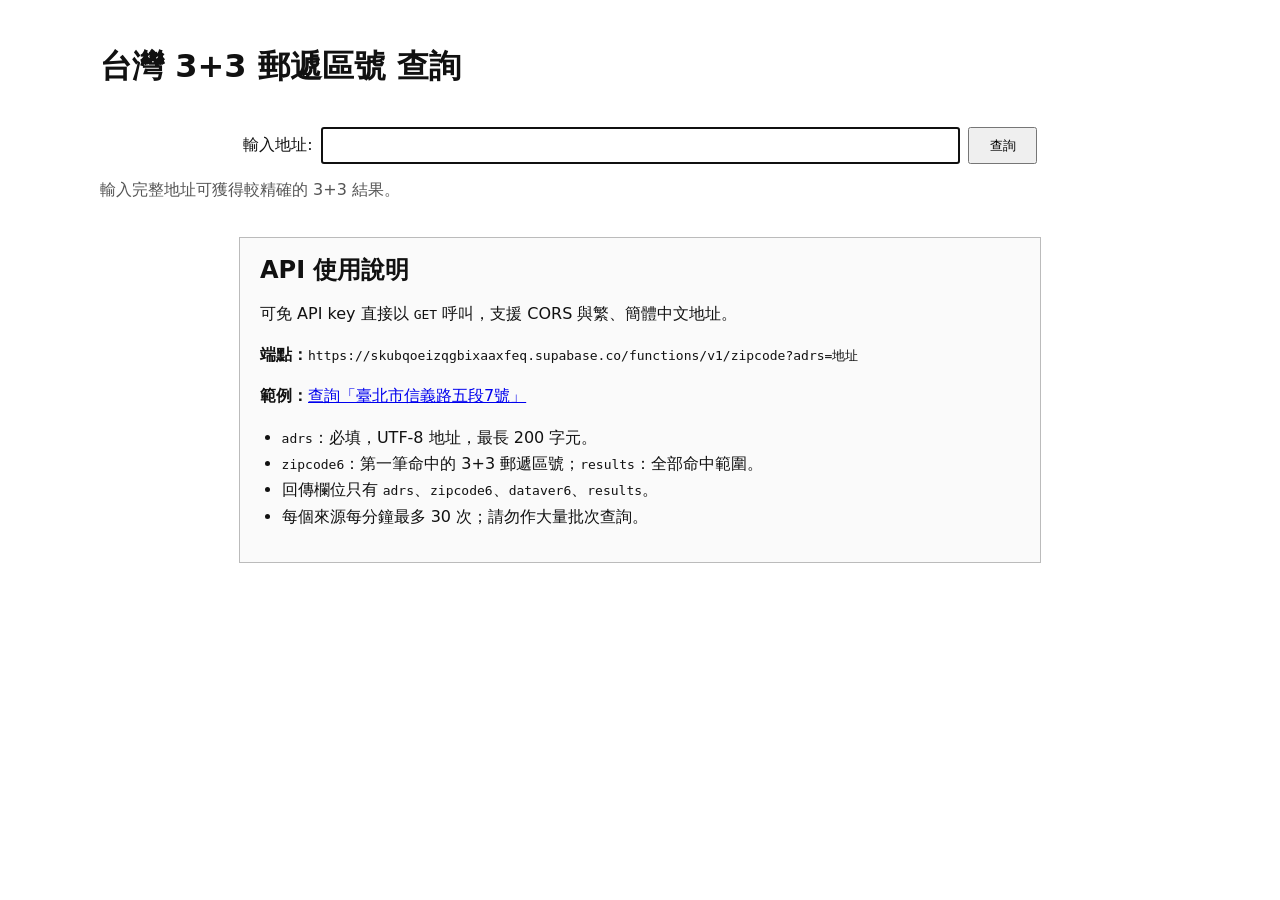
==== index.html @ 360d3550 "Simplify public API response" ====
<!doctype html>
<html lang="zh-Hant">
<head><meta charset="utf-8"><meta name="viewport" content="width=device-width,initial-scale=1"><title>台灣 3+3 郵遞區號查詢</title><link rel="stylesheet" href="assets/css/app.css"></head>
<body><main>
  <header><h1>台灣 3+3 郵遞區號 查詢</h1></header>
  <form id="address-form"><label for="qry_addr">輸入地址:</label><input id="qry_addr" autocomplete="street-address" autofocus><button>查詢</button></form>
  <p class="hint">輸入完整地址可獲得較精確的 3+3 結果。</p>
  <section class="api-guide" aria-labelledby="api-title">
    <h2 id="api-title">API 使用說明</h2>
    <p>可免 API key 直接以 <code>GET</code> 呼叫，支援 CORS 與繁、簡體中文地址。</p>
    <p><strong>端點：</strong><code>https://skubqoeizqgbixaaxfeq.supabase.co/functions/v1/zipcode?adrs=地址</code></p>
    <p><strong>範例：</strong><a href="https://skubqoeizqgbixaaxfeq.supabase.co/functions/v1/zipcode?adrs=%E8%87%BA%E5%8C%97%E5%B8%82%E4%BF%A1%E7%BE%A9%E8%B7%AF%E4%BA%94%E6%AE%B57%E8%99%9F" target="_blank" rel="noopener">查詢「臺北市信義路五段7號」</a></p>
    <ul><li><code>adrs</code>：必填，UTF-8 地址，最長 200 字元。</li><li><code>zipcode6</code>：第一筆命中的 3+3 郵遞區號；<code>results</code>：全部命中範圍。</li><li>回傳欄位只有 <code>adrs</code>、<code>zipcode6</code>、<code>dataver6</code>、<code>results</code>。</li><li>每個來源每分鐘最多 30 次；請勿作大量批次查詢。</li></ul>
  </section>
</main><script src="assets/vendor/opencc-full.js?v=1"></script><script src="assets/js/config.js"></script><script src="assets/js/address.js?v=3"></script><script src="assets/js/supabase-client.js"></script><script src="assets/js/app.js"></script></body></html>
---- assets/css/app.css ----
:root{font-family:system-ui,"Microsoft JhengHei",sans-serif;color:#111;background:#fff}body{margin:0}main{max-width:1080px;margin:1.5rem auto;padding:0 1.5rem}header{display:flex;align-items:center;gap:1rem;margin-bottom:1rem}h1{font-size:2rem}h2{margin:1.4rem 0 .45rem}form{display:flex;align-items:center;gap:.55rem;justify-content:center}input{flex:1;max-width:620px;padding:.45rem;font-size:1rem}button{padding:.48rem 1.2rem;cursor:pointer}.hint,#status{color:#555}.table-wrap{overflow-x:auto}table{width:100%;border-collapse:collapse}th,td{border:1px solid #aaa;padding:.55rem;text-align:left;vertical-align:top}th{background:#f5f5f5}.api-guide{max-width:760px;margin:2.25rem auto 0;padding:1rem 1.25rem;border:1px solid #bbb;background:#fafafa}.api-guide h2{margin-top:0}.api-guide p{line-height:1.55}.api-guide code{overflow-wrap:anywhere}.api-guide ul{padding-left:1.35rem;line-height:1.65}@media(max-width:640px){main{padding:0 1rem}header{gap:.6rem}h1{font-size:1.35rem}form{align-items:stretch;flex-wrap:wrap}form label{width:100%}input{min-width:0;width:100%}button{margin-left:auto}.api-guide{padding:1rem}}
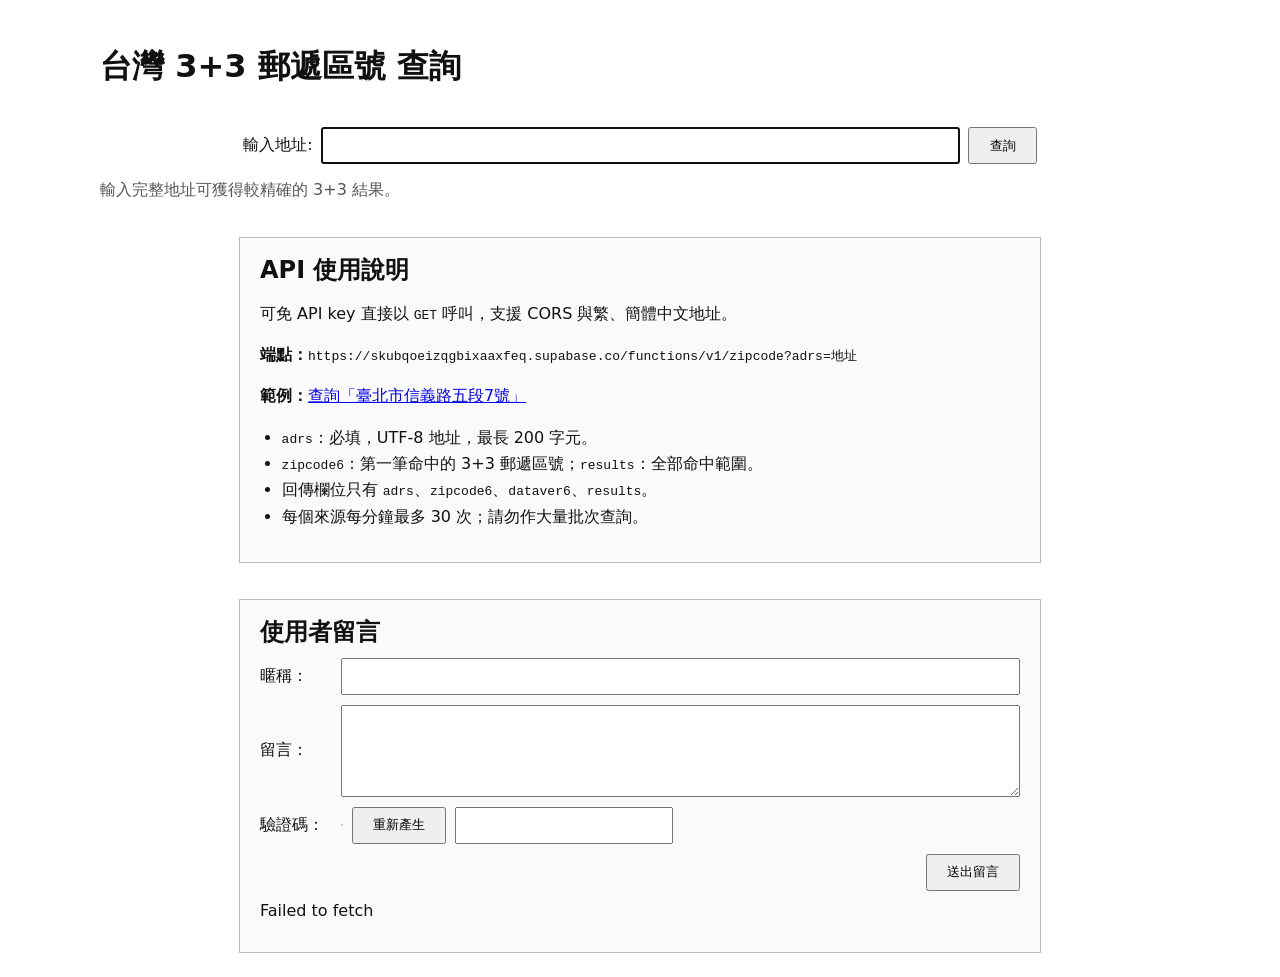
==== commit b9e4702e: "Add moderated guestbook with image CAPTCHA Comments live in a guestbook schema with RLS on and anon " ====
--- a/index.html
+++ b/index.html
@@ -12,4 +12,15 @@
     <p><strong>範例：</strong><a href="https://skubqoeizqgbixaaxfeq.supabase.co/functions/v1/zipcode?adrs=%E8%87%BA%E5%8C%97%E5%B8%82%E4%BF%A1%E7%BE%A9%E8%B7%AF%E4%BA%94%E6%AE%B57%E8%99%9F" target="_blank" rel="noopener">查詢「臺北市信義路五段7號」</a></p>
     <ul><li><code>adrs</code>：必填，UTF-8 地址，最長 200 字元。</li><li><code>zipcode6</code>：第一筆命中的 3+3 郵遞區號；<code>results</code>：全部命中範圍。</li><li>回傳欄位只有 <code>adrs</code>、<code>zipcode6</code>、<code>dataver6</code>、<code>results</code>。</li><li>每個來源每分鐘最多 30 次；請勿作大量批次查詢。</li></ul>
   </section>
-</main><script src="assets/vendor/opencc-full.js?v=1"></script><script src="assets/js/config.js"></script><script src="assets/js/address.js?v=3"></script><script src="assets/js/supabase-client.js"></script><script src="assets/js/app.js"></script></body></html>
+  <section class="guestbook" aria-labelledby="guestbook-title">
+    <h2 id="guestbook-title">使用者留言</h2>
+    <form id="comment-form">
+      <p class="field"><label for="comment-author">暱稱：</label><input id="comment-author" maxlength="40" autocomplete="nickname" required></p>
+      <p class="field"><label for="comment-body">留言：</label><textarea id="comment-body" rows="4" maxlength="1000" required></textarea></p>
+      <p class="field captcha"><label for="comment-captcha">驗證碼：</label><span id="captcha-image" class="captcha-image" aria-live="polite"></span><button type="button" id="captcha-reload">重新產生</button><input id="comment-captcha" maxlength="8" autocomplete="off" spellcheck="false" required></p>
+      <p class="field actions"><button type="submit">送出留言</button></p>
+    </form>
+    <p id="comment-status" role="status"></p>
+    <ul id="comment-list" class="comment-list"></ul>
+  </section>
+</main><script src="assets/vendor/opencc-full.js?v=1"></script><script src="assets/js/config.js"></script><script src="assets/js/address.js?v=5"></script><script src="assets/js/supabase-client.js?v=2"></script><script src="assets/js/app.js"></script><script src="assets/js/guestbook.js"></script></body></html>
--- a/assets/css/app.css
+++ b/assets/css/app.css
@@ -1 +1 @@
-:root{font-family:system-ui,"Microsoft JhengHei",sans-serif;color:#111;background:#fff}body{margin:0}main{max-width:1080px;margin:1.5rem auto;padding:0 1.5rem}header{display:flex;align-items:center;gap:1rem;margin-bottom:1rem}h1{font-size:2rem}h2{margin:1.4rem 0 .45rem}form{display:flex;align-items:center;gap:.55rem;justify-content:center}input{flex:1;max-width:620px;padding:.45rem;font-size:1rem}button{padding:.48rem 1.2rem;cursor:pointer}.hint,#status{color:#555}.table-wrap{overflow-x:auto}table{width:100%;border-collapse:collapse}th,td{border:1px solid #aaa;padding:.55rem;text-align:left;vertical-align:top}th{background:#f5f5f5}.api-guide{max-width:760px;margin:2.25rem auto 0;padding:1rem 1.25rem;border:1px solid #bbb;background:#fafafa}.api-guide h2{margin-top:0}.api-guide p{line-height:1.55}.api-guide code{overflow-wrap:anywhere}.api-guide ul{padding-left:1.35rem;line-height:1.65}@media(max-width:640px){main{padding:0 1rem}header{gap:.6rem}h1{font-size:1.35rem}form{align-items:stretch;flex-wrap:wrap}form label{width:100%}input{min-width:0;width:100%}button{margin-left:auto}.api-guide{padding:1rem}}
+:root{font-family:system-ui,"Microsoft JhengHei",sans-serif;color:#111;background:#fff}body{margin:0}main{max-width:1080px;margin:1.5rem auto;padding:0 1.5rem}header{display:flex;align-items:center;gap:1rem;margin-bottom:1rem}h1{font-size:2rem}h2{margin:1.4rem 0 .45rem}form{display:flex;align-items:center;gap:.55rem;justify-content:center}input{flex:1;max-width:620px;padding:.45rem;font-size:1rem}button{padding:.48rem 1.2rem;cursor:pointer}.hint,#status{color:#555}.table-wrap{overflow-x:auto}table{width:100%;border-collapse:collapse}th,td{border:1px solid #aaa;padding:.55rem;text-align:left;vertical-align:top}th{background:#f5f5f5}.api-guide{max-width:760px;margin:2.25rem auto 0;padding:1rem 1.25rem;border:1px solid #bbb;background:#fafafa}.api-guide h2{margin-top:0}.api-guide p{line-height:1.55}.api-guide code{overflow-wrap:anywhere}.api-guide ul{padding-left:1.35rem;line-height:1.65}.guestbook{max-width:760px;margin:2.25rem auto 0;padding:1rem 1.25rem;border:1px solid #bbb;background:#fafafa}.guestbook h2{margin-top:0}.guestbook form{display:block}.guestbook .field{display:flex;align-items:center;gap:.55rem;margin:.6rem 0}.guestbook .field label{flex:0 0 4.5rem}.guestbook input,.guestbook textarea{flex:1;max-width:none;padding:.45rem;font:inherit}.guestbook textarea{resize:vertical}.guestbook .captcha input{flex:0 0 7rem}.captcha-image{display:inline-flex;line-height:0;border:1px solid #ccc;background:#fff}.captcha-image svg{display:block}.guestbook .actions{justify-content:flex-end}#comment-status{margin:.4rem 0 0}.comment-list{list-style:none;margin:1rem 0 0;padding:0}.comment-list li{border-top:1px solid #ddd;padding:.7rem 0}.comment-meta{margin:0 0 .25rem;color:#555;font-size:.9rem}.comment-body{margin:0;line-height:1.6;white-space:pre-wrap;overflow-wrap:anywhere}.comment-empty{color:#555;border-top:1px solid #ddd;padding:.7rem 0}@media(max-width:640px){main{padding:0 1rem}header{gap:.6rem}h1{font-size:1.35rem}form{align-items:stretch;flex-wrap:wrap}form label{width:100%}input{min-width:0;width:100%}button{margin-left:auto}.api-guide,.guestbook{padding:1rem}.guestbook .field{flex-wrap:wrap}.guestbook .field label{flex:0 0 100%}.guestbook .captcha input{flex:1 0 6rem}}
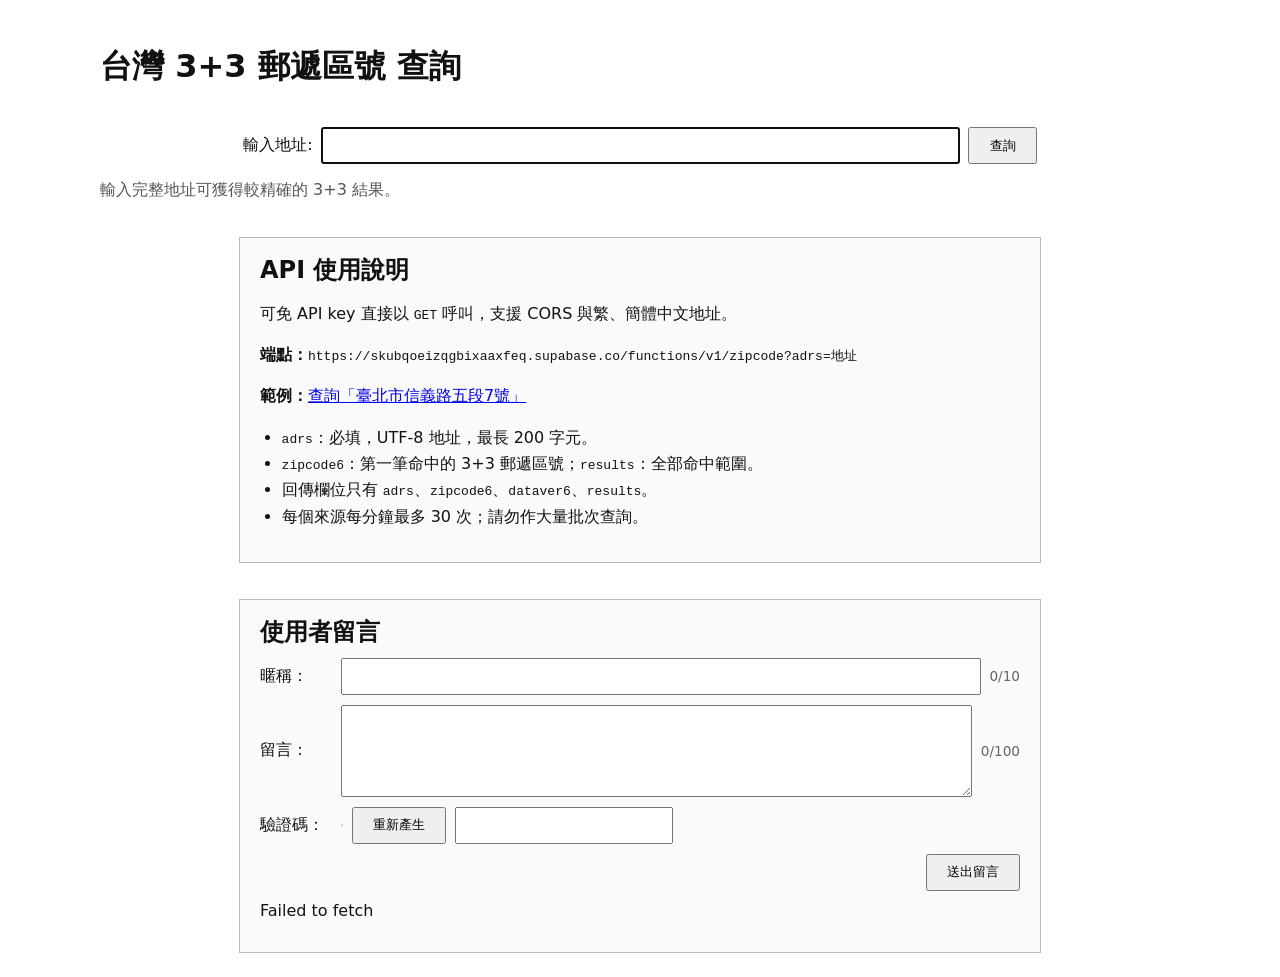
==== commit 50724d9d: "Cap nickname at 10 and comment at 100 characters Both layers move together: the maxlength attributes" ====
--- a/index.html
+++ b/index.html
@@ -15,8 +15,8 @@
   <section class="guestbook" aria-labelledby="guestbook-title">
     <h2 id="guestbook-title">使用者留言</h2>
     <form id="comment-form">
-      <p class="field"><label for="comment-author">暱稱：</label><input id="comment-author" maxlength="40" autocomplete="nickname" required></p>
-      <p class="field"><label for="comment-body">留言：</label><textarea id="comment-body" rows="4" maxlength="1000" required></textarea></p>
+      <p class="field"><label for="comment-author">暱稱：</label><input id="comment-author" maxlength="10" autocomplete="nickname" required><span id="author-count" class="counter">0/10</span></p>
+      <p class="field"><label for="comment-body">留言：</label><textarea id="comment-body" rows="4" maxlength="100" required></textarea><span id="body-count" class="counter">0/100</span></p>
       <p class="field captcha"><label for="comment-captcha">驗證碼：</label><span id="captcha-image" class="captcha-image" aria-live="polite"></span><button type="button" id="captcha-reload">重新產生</button><input id="comment-captcha" maxlength="8" autocomplete="off" spellcheck="false" required></p>
       <p class="field actions"><button type="submit">送出留言</button></p>
     </form>
--- a/assets/css/app.css
+++ b/assets/css/app.css
@@ -1 +1 @@
-:root{font-family:system-ui,"Microsoft JhengHei",sans-serif;color:#111;background:#fff}body{margin:0}main{max-width:1080px;margin:1.5rem auto;padding:0 1.5rem}header{display:flex;align-items:center;gap:1rem;margin-bottom:1rem}h1{font-size:2rem}h2{margin:1.4rem 0 .45rem}form{display:flex;align-items:center;gap:.55rem;justify-content:center}input{flex:1;max-width:620px;padding:.45rem;font-size:1rem}button{padding:.48rem 1.2rem;cursor:pointer}.hint,#status{color:#555}.table-wrap{overflow-x:auto}table{width:100%;border-collapse:collapse}th,td{border:1px solid #aaa;padding:.55rem;text-align:left;vertical-align:top}th{background:#f5f5f5}.api-guide{max-width:760px;margin:2.25rem auto 0;padding:1rem 1.25rem;border:1px solid #bbb;background:#fafafa}.api-guide h2{margin-top:0}.api-guide p{line-height:1.55}.api-guide code{overflow-wrap:anywhere}.api-guide ul{padding-left:1.35rem;line-height:1.65}.guestbook{max-width:760px;margin:2.25rem auto 0;padding:1rem 1.25rem;border:1px solid #bbb;background:#fafafa}.guestbook h2{margin-top:0}.guestbook form{display:block}.guestbook .field{display:flex;align-items:center;gap:.55rem;margin:.6rem 0}.guestbook .field label{flex:0 0 4.5rem}.guestbook input,.guestbook textarea{flex:1;max-width:none;padding:.45rem;font:inherit}.guestbook textarea{resize:vertical}.guestbook .captcha input{flex:0 0 7rem}.captcha-image{display:inline-flex;line-height:0;border:1px solid #ccc;background:#fff}.captcha-image svg{display:block}.guestbook .actions{justify-content:flex-end}#comment-status{margin:.4rem 0 0}.comment-list{list-style:none;margin:1rem 0 0;padding:0}.comment-list li{border-top:1px solid #ddd;padding:.7rem 0}.comment-meta{margin:0 0 .25rem;color:#555;font-size:.9rem}.comment-body{margin:0;line-height:1.6;white-space:pre-wrap;overflow-wrap:anywhere}.comment-empty{color:#555;border-top:1px solid #ddd;padding:.7rem 0}@media(max-width:640px){main{padding:0 1rem}header{gap:.6rem}h1{font-size:1.35rem}form{align-items:stretch;flex-wrap:wrap}form label{width:100%}input{min-width:0;width:100%}button{margin-left:auto}.api-guide,.guestbook{padding:1rem}.guestbook .field{flex-wrap:wrap}.guestbook .field label{flex:0 0 100%}.guestbook .captcha input{flex:1 0 6rem}}
+:root{font-family:system-ui,"Microsoft JhengHei",sans-serif;color:#111;background:#fff}body{margin:0}main{max-width:1080px;margin:1.5rem auto;padding:0 1.5rem}header{display:flex;align-items:center;gap:1rem;margin-bottom:1rem}h1{font-size:2rem}h2{margin:1.4rem 0 .45rem}form{display:flex;align-items:center;gap:.55rem;justify-content:center}input{flex:1;max-width:620px;padding:.45rem;font-size:1rem}button{padding:.48rem 1.2rem;cursor:pointer}.hint,#status{color:#555}.table-wrap{overflow-x:auto}table{width:100%;border-collapse:collapse}th,td{border:1px solid #aaa;padding:.55rem;text-align:left;vertical-align:top}th{background:#f5f5f5}.api-guide{max-width:760px;margin:2.25rem auto 0;padding:1rem 1.25rem;border:1px solid #bbb;background:#fafafa}.api-guide h2{margin-top:0}.api-guide p{line-height:1.55}.api-guide code{overflow-wrap:anywhere}.api-guide ul{padding-left:1.35rem;line-height:1.65}.guestbook{max-width:760px;margin:2.25rem auto 0;padding:1rem 1.25rem;border:1px solid #bbb;background:#fafafa}.guestbook h2{margin-top:0}.guestbook form{display:block}.guestbook .field{display:flex;align-items:center;gap:.55rem;margin:.6rem 0}.guestbook .field label{flex:0 0 4.5rem}.guestbook input,.guestbook textarea{flex:1;max-width:none;padding:.45rem;font:inherit}.guestbook textarea{resize:vertical}.guestbook .captcha input{flex:0 0 7rem}.captcha-image{display:inline-flex;line-height:0;border:1px solid #ccc;background:#fff}.captcha-image svg{display:block}.guestbook .actions{justify-content:flex-end}#comment-status{margin:.4rem 0 0}.comment-list{list-style:none;margin:1rem 0 0;padding:0}.comment-list li{border-top:1px solid #ddd;padding:.7rem 0}.comment-meta{margin:0 0 .25rem;color:#555;font-size:.9rem}.comment-body{margin:0;line-height:1.6;white-space:pre-wrap;overflow-wrap:anywhere}.comment-empty{color:#555;border-top:1px solid #ddd;padding:.7rem 0}.admin-actions{display:flex;align-items:center;gap:.6rem;margin:1rem 0 .4rem}#admin-status{color:#555;margin:.3rem 0}#admin-rows td:nth-child(4){max-width:34rem;overflow-wrap:anywhere;white-space:pre-wrap}#admin-rows td:last-child{white-space:nowrap}#admin-rows td:last-child button{margin-right:.35rem}.counter{flex:0 0 auto;color:#666;font-size:.85rem;font-variant-numeric:tabular-nums}@media(max-width:640px){main{padding:0 1rem}header{gap:.6rem}h1{font-size:1.35rem}form{align-items:stretch;flex-wrap:wrap}form label{width:100%}input{min-width:0;width:100%}button{margin-left:auto}.api-guide,.guestbook{padding:1rem}.guestbook .field{flex-wrap:wrap}.guestbook .field label{flex:0 0 100%}.guestbook .captcha input{flex:1 0 6rem}}
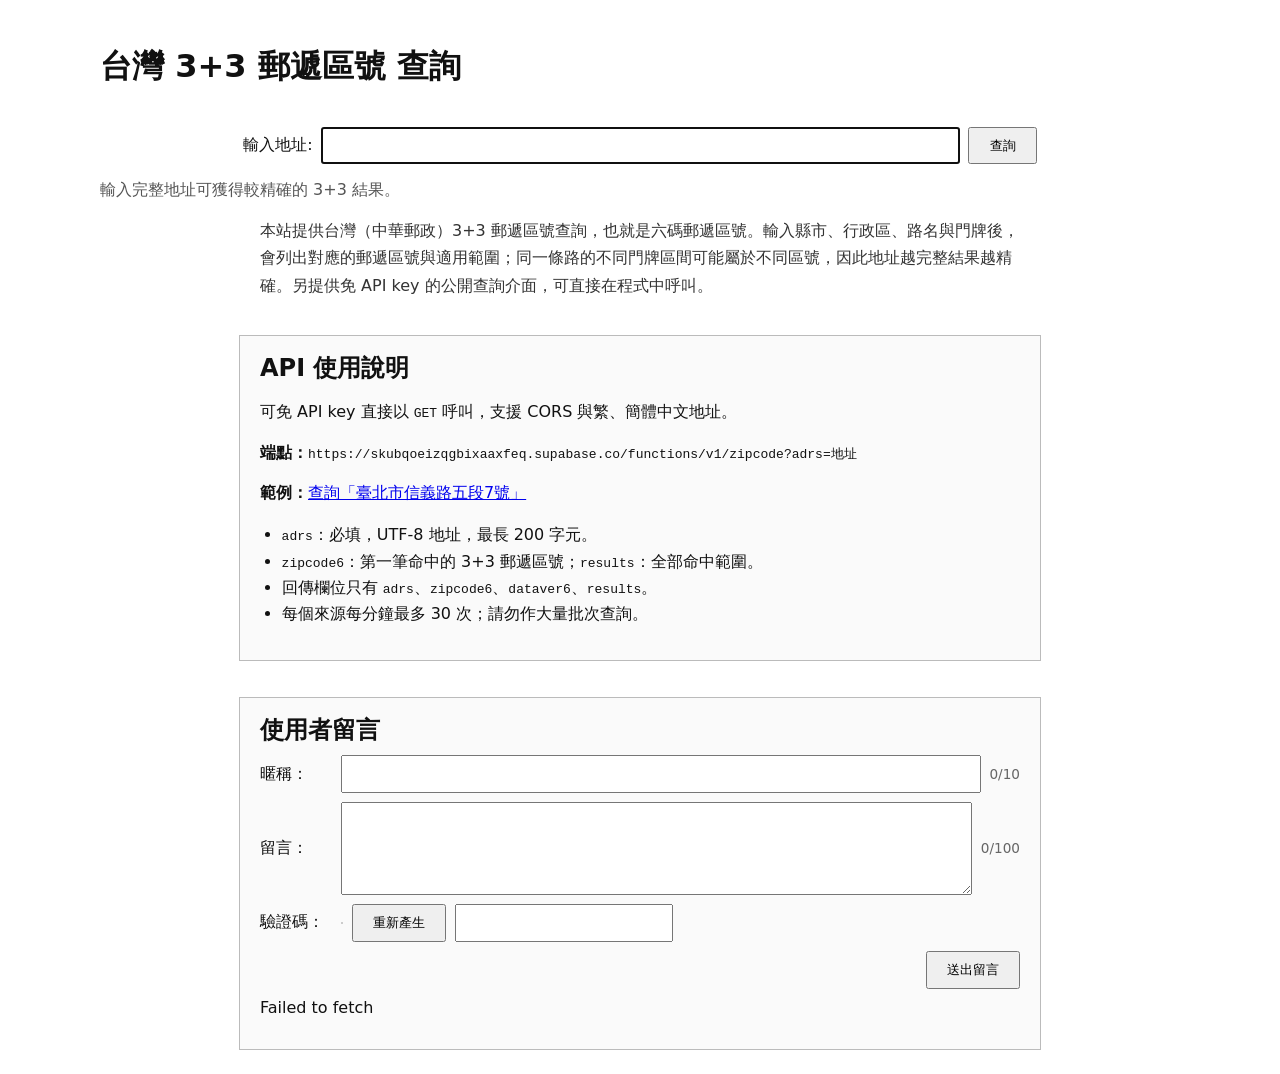
==== commit c0d795ca: "Add search engine metadata to the public pages index.html and prog1/ had no description, canonical o" ====
--- a/index.html
+++ b/index.html
@@ -1,10 +1,27 @@
 <!doctype html>
 <html lang="zh-Hant">
-<head><meta charset="utf-8"><meta name="viewport" content="width=device-width,initial-scale=1"><title>台灣 3+3 郵遞區號查詢</title><link rel="stylesheet" href="assets/css/app.css"></head>
+<head>
+<meta charset="utf-8">
+<meta name="viewport" content="width=device-width,initial-scale=1">
+<title>台灣 3+3 郵遞區號查詢｜六碼郵遞區號與免費 API</title>
+<meta name="description" content="免費查詢台灣 3+3 郵遞區號（六碼郵遞區號）。輸入完整地址即可查出對應區號與適用範圍，並提供免 API key 的公開查詢 API，支援繁體與簡體中文地址。">
+<link rel="canonical" href="https://ck2008.github.io/gh_zipcode/">
+<meta property="og:type" content="website">
+<meta property="og:site_name" content="台灣 3+3 郵遞區號查詢">
+<meta property="og:title" content="台灣 3+3 郵遞區號查詢｜六碼郵遞區號與免費 API">
+<meta property="og:description" content="免費查詢台灣 3+3 郵遞區號（六碼郵遞區號）。輸入完整地址即可查出對應區號與適用範圍，並提供免 API key 的公開查詢 API，支援繁體與簡體中文地址。">
+<meta property="og:url" content="https://ck2008.github.io/gh_zipcode/">
+<meta property="og:locale" content="zh_TW">
+<meta name="twitter:card" content="summary">
+<link rel="icon" href="assets/favicon.svg" type="image/svg+xml">
+<link rel="stylesheet" href="assets/css/app.css">
+<script type="application/ld+json">{"@context":"https://schema.org","@type":"WebApplication","name":"台灣 3+3 郵遞區號查詢","url":"https://ck2008.github.io/gh_zipcode/","applicationCategory":"UtilitiesApplication","operatingSystem":"Any","inLanguage":"zh-Hant-TW","description":"免費查詢台灣 3+3 郵遞區號（六碼郵遞區號）。輸入完整地址即可查出對應區號與適用範圍，並提供免 API key 的公開查詢 API，支援繁體與簡體中文地址。","offers":{"@type":"Offer","price":"0","priceCurrency":"TWD"},"potentialAction":{"@type":"SearchAction","target":{"@type":"EntryPoint","urlTemplate":"https://ck2008.github.io/gh_zipcode/prog1/?qry_addr={search_term_string}"},"query-input":"required name=search_term_string"}}</script>
+</head>
 <body><main>
   <header><h1>台灣 3+3 郵遞區號 查詢</h1></header>
   <form id="address-form"><label for="qry_addr">輸入地址:</label><input id="qry_addr" autocomplete="street-address" autofocus><button>查詢</button></form>
   <p class="hint">輸入完整地址可獲得較精確的 3+3 結果。</p>
+  <p class="lead">本站提供台灣（中華郵政）3+3 郵遞區號查詢，也就是六碼郵遞區號。輸入縣市、行政區、路名與門牌後，會列出對應的郵遞區號與適用範圍；同一條路的不同門牌區間可能屬於不同區號，因此地址越完整結果越精確。另提供免 API key 的公開查詢介面，可直接在程式中呼叫。</p>
   <section class="api-guide" aria-labelledby="api-title">
     <h2 id="api-title">API 使用說明</h2>
     <p>可免 API key 直接以 <code>GET</code> 呼叫，支援 CORS 與繁、簡體中文地址。</p>
--- a/assets/css/app.css
+++ b/assets/css/app.css
@@ -1 +1 @@
-:root{font-family:system-ui,"Microsoft JhengHei",sans-serif;color:#111;background:#fff}body{margin:0}main{max-width:1080px;margin:1.5rem auto;padding:0 1.5rem}header{display:flex;align-items:center;gap:1rem;margin-bottom:1rem}h1{font-size:2rem}h2{margin:1.4rem 0 .45rem}form{display:flex;align-items:center;gap:.55rem;justify-content:center}input{flex:1;max-width:620px;padding:.45rem;font-size:1rem}button{padding:.48rem 1.2rem;cursor:pointer}.hint,#status{color:#555}.table-wrap{overflow-x:auto}table{width:100%;border-collapse:collapse}th,td{border:1px solid #aaa;padding:.55rem;text-align:left;vertical-align:top}th{background:#f5f5f5}.api-guide{max-width:760px;margin:2.25rem auto 0;padding:1rem 1.25rem;border:1px solid #bbb;background:#fafafa}.api-guide h2{margin-top:0}.api-guide p{line-height:1.55}.api-guide code{overflow-wrap:anywhere}.api-guide ul{padding-left:1.35rem;line-height:1.65}.guestbook{max-width:760px;margin:2.25rem auto 0;padding:1rem 1.25rem;border:1px solid #bbb;background:#fafafa}.guestbook h2{margin-top:0}.guestbook form{display:block}.guestbook .field{display:flex;align-items:center;gap:.55rem;margin:.6rem 0}.guestbook .field label{flex:0 0 4.5rem}.guestbook input,.guestbook textarea{flex:1;max-width:none;padding:.45rem;font:inherit}.guestbook textarea{resize:vertical}.guestbook .captcha input{flex:0 0 7rem}.captcha-image{display:inline-flex;line-height:0;border:1px solid #ccc;background:#fff}.captcha-image svg{display:block}.guestbook .actions{justify-content:flex-end}#comment-status{margin:.4rem 0 0}.comment-list{list-style:none;margin:1rem 0 0;padding:0}.comment-list li{border-top:1px solid #ddd;padding:.7rem 0}.comment-meta{margin:0 0 .25rem;color:#555;font-size:.9rem}.comment-body{margin:0;line-height:1.6;white-space:pre-wrap;overflow-wrap:anywhere}.comment-empty{color:#555;border-top:1px solid #ddd;padding:.7rem 0}.admin-actions{display:flex;align-items:center;gap:.6rem;margin:1rem 0 .4rem}#admin-status{color:#555;margin:.3rem 0}#admin-rows td:nth-child(4){max-width:34rem;overflow-wrap:anywhere;white-space:pre-wrap}#admin-rows td:last-child{white-space:nowrap}#admin-rows td:last-child button{margin-right:.35rem}.counter{flex:0 0 auto;color:#666;font-size:.85rem;font-variant-numeric:tabular-nums}@media(max-width:640px){main{padding:0 1rem}header{gap:.6rem}h1{font-size:1.35rem}form{align-items:stretch;flex-wrap:wrap}form label{width:100%}input{min-width:0;width:100%}button{margin-left:auto}.api-guide,.guestbook{padding:1rem}.guestbook .field{flex-wrap:wrap}.guestbook .field label{flex:0 0 100%}.guestbook .captcha input{flex:1 0 6rem}}
+:root{font-family:system-ui,"Microsoft JhengHei",sans-serif;color:#111;background:#fff}body{margin:0}main{max-width:1080px;margin:1.5rem auto;padding:0 1.5rem}header{display:flex;align-items:center;gap:1rem;margin-bottom:1rem}h1{font-size:2rem}h2{margin:1.4rem 0 .45rem}form{display:flex;align-items:center;gap:.55rem;justify-content:center}input{flex:1;max-width:620px;padding:.45rem;font-size:1rem}button{padding:.48rem 1.2rem;cursor:pointer}.hint,#status{color:#555}.table-wrap{overflow-x:auto}table{width:100%;border-collapse:collapse}th,td{border:1px solid #aaa;padding:.55rem;text-align:left;vertical-align:top}th{background:#f5f5f5}.api-guide{max-width:760px;margin:2.25rem auto 0;padding:1rem 1.25rem;border:1px solid #bbb;background:#fafafa}.api-guide h2{margin-top:0}.api-guide p{line-height:1.55}.api-guide code{overflow-wrap:anywhere}.api-guide ul{padding-left:1.35rem;line-height:1.65}.guestbook{max-width:760px;margin:2.25rem auto 0;padding:1rem 1.25rem;border:1px solid #bbb;background:#fafafa}.guestbook h2{margin-top:0}.guestbook form{display:block}.guestbook .field{display:flex;align-items:center;gap:.55rem;margin:.6rem 0}.guestbook .field label{flex:0 0 4.5rem}.guestbook input,.guestbook textarea{flex:1;max-width:none;padding:.45rem;font:inherit}.guestbook textarea{resize:vertical}.guestbook .captcha input{flex:0 0 7rem}.captcha-image{display:inline-flex;line-height:0;border:1px solid #ccc;background:#fff}.captcha-image svg{display:block}.guestbook .actions{justify-content:flex-end}#comment-status{margin:.4rem 0 0}.comment-list{list-style:none;margin:1rem 0 0;padding:0}.comment-list li{border-top:1px solid #ddd;padding:.7rem 0}.comment-meta{margin:0 0 .25rem;color:#555;font-size:.9rem}.comment-body{margin:0;line-height:1.6;white-space:pre-wrap;overflow-wrap:anywhere}.comment-empty{color:#555;border-top:1px solid #ddd;padding:.7rem 0}.admin-actions{display:flex;align-items:center;gap:.6rem;margin:1rem 0 .4rem}#admin-status{color:#555;margin:.3rem 0}#admin-rows td:nth-child(4){max-width:34rem;overflow-wrap:anywhere;white-space:pre-wrap}#admin-rows td:last-child{white-space:nowrap}#admin-rows td:last-child button{margin-right:.35rem}.counter{flex:0 0 auto;color:#666;font-size:.85rem;font-variant-numeric:tabular-nums}.lead{max-width:760px;margin:.6rem auto 0;color:#333;line-height:1.7}@media(max-width:640px){main{padding:0 1rem}header{gap:.6rem}h1{font-size:1.35rem}form{align-items:stretch;flex-wrap:wrap}form label{width:100%}input{min-width:0;width:100%}button{margin-left:auto}.api-guide,.guestbook{padding:1rem}.guestbook .field{flex-wrap:wrap}.guestbook .field label{flex:0 0 100%}.guestbook .captcha input{flex:1 0 6rem}}
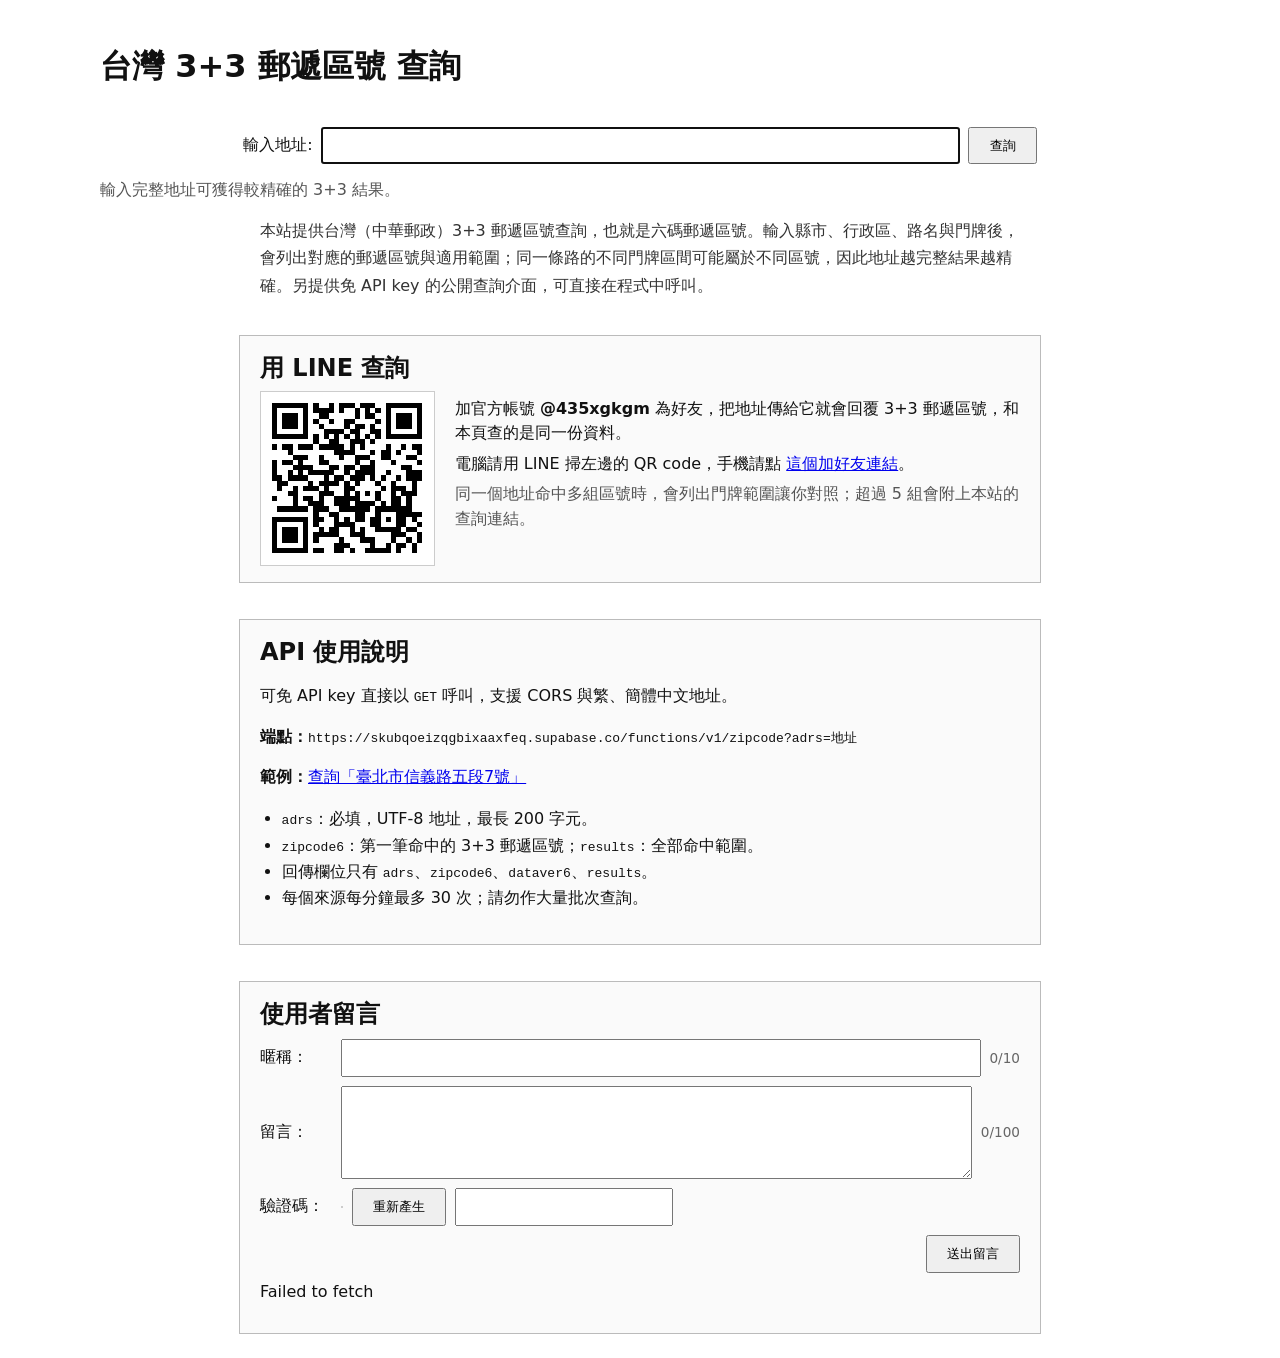
==== commit 765717c0: "Offer the LINE bot from the query page Nothing on the site said the bot existed.  The card sits abov" ====
--- a/index.html
+++ b/index.html
@@ -22,6 +22,17 @@
   <form id="address-form"><label for="qry_addr">輸入地址:</label><input id="qry_addr" autocomplete="street-address" autofocus><button>查詢</button></form>
   <p class="hint">輸入完整地址可獲得較精確的 3+3 結果。</p>
   <p class="lead">本站提供台灣（中華郵政）3+3 郵遞區號查詢，也就是六碼郵遞區號。輸入縣市、行政區、路名與門牌後，會列出對應的郵遞區號與適用範圍；同一條路的不同門牌區間可能屬於不同區號，因此地址越完整結果越精確。另提供免 API key 的公開查詢介面，可直接在程式中呼叫。</p>
+  <section class="line-bot" aria-labelledby="line-title">
+    <h2 id="line-title">用 LINE 查詢</h2>
+    <div class="line-bot-body">
+      <a class="line-qr" href="https://line.me/R/ti/p/@435xgkgm" target="_blank" rel="noopener"><img src="assets/line-qr.svg" width="160" height="160" alt="加 LINE 好友 @435xgkgm 的 QR code"></a>
+      <div>
+        <p>加官方帳號 <strong>@435xgkgm</strong> 為好友，把地址傳給它就會回覆 3+3 郵遞區號，和本頁查的是同一份資料。</p>
+        <p>電腦請用 LINE 掃左邊的 QR code，手機請點 <a href="https://line.me/R/ti/p/@435xgkgm" target="_blank" rel="noopener">這個加好友連結</a>。</p>
+        <p class="hint">同一個地址命中多組區號時，會列出門牌範圍讓你對照；超過 5 組會附上本站的查詢連結。</p>
+      </div>
+    </div>
+  </section>
   <section class="api-guide" aria-labelledby="api-title">
     <h2 id="api-title">API 使用說明</h2>
     <p>可免 API key 直接以 <code>GET</code> 呼叫，支援 CORS 與繁、簡體中文地址。</p>
--- a/assets/css/app.css
+++ b/assets/css/app.css
@@ -1 +1 @@
-:root{font-family:system-ui,"Microsoft JhengHei",sans-serif;color:#111;background:#fff}body{margin:0}main{max-width:1080px;margin:1.5rem auto;padding:0 1.5rem}header{display:flex;align-items:center;gap:1rem;margin-bottom:1rem}h1{font-size:2rem}h2{margin:1.4rem 0 .45rem}form{display:flex;align-items:center;gap:.55rem;justify-content:center}input{flex:1;max-width:620px;padding:.45rem;font-size:1rem}button{padding:.48rem 1.2rem;cursor:pointer}.hint,#status{color:#555}.table-wrap{overflow-x:auto}table{width:100%;border-collapse:collapse}th,td{border:1px solid #aaa;padding:.55rem;text-align:left;vertical-align:top}th{background:#f5f5f5}.api-guide{max-width:760px;margin:2.25rem auto 0;padding:1rem 1.25rem;border:1px solid #bbb;background:#fafafa}.api-guide h2{margin-top:0}.api-guide p{line-height:1.55}.api-guide code{overflow-wrap:anywhere}.api-guide ul{padding-left:1.35rem;line-height:1.65}.guestbook{max-width:760px;margin:2.25rem auto 0;padding:1rem 1.25rem;border:1px solid #bbb;background:#fafafa}.guestbook h2{margin-top:0}.guestbook form{display:block}.guestbook .field{display:flex;align-items:center;gap:.55rem;margin:.6rem 0}.guestbook .field label{flex:0 0 4.5rem}.guestbook input,.guestbook textarea{flex:1;max-width:none;padding:.45rem;font:inherit}.guestbook textarea{resize:vertical}.guestbook .captcha input{flex:0 0 7rem}.captcha-image{display:inline-flex;line-height:0;border:1px solid #ccc;background:#fff}.captcha-image svg{display:block}.guestbook .actions{justify-content:flex-end}#comment-status{margin:.4rem 0 0}.comment-list{list-style:none;margin:1rem 0 0;padding:0}.comment-list li{border-top:1px solid #ddd;padding:.7rem 0}.comment-meta{margin:0 0 .25rem;color:#555;font-size:.9rem}.comment-body{margin:0;line-height:1.6;white-space:pre-wrap;overflow-wrap:anywhere}.comment-empty{color:#555;border-top:1px solid #ddd;padding:.7rem 0}.admin-actions{display:flex;align-items:center;gap:.6rem;margin:1rem 0 .4rem}#admin-status{color:#555;margin:.3rem 0}#admin-rows td:nth-child(4){max-width:34rem;overflow-wrap:anywhere;white-space:pre-wrap}#admin-rows td:last-child{white-space:nowrap}#admin-rows td:last-child button{margin-right:.35rem}.counter{flex:0 0 auto;color:#666;font-size:.85rem;font-variant-numeric:tabular-nums}.lead{max-width:760px;margin:.6rem auto 0;color:#333;line-height:1.7}@media(max-width:640px){main{padding:0 1rem}header{gap:.6rem}h1{font-size:1.35rem}form{align-items:stretch;flex-wrap:wrap}form label{width:100%}input{min-width:0;width:100%}button{margin-left:auto}.api-guide,.guestbook{padding:1rem}.guestbook .field{flex-wrap:wrap}.guestbook .field label{flex:0 0 100%}.guestbook .captcha input{flex:1 0 6rem}}
+:root{font-family:system-ui,"Microsoft JhengHei",sans-serif;color:#111;background:#fff}body{margin:0}main{max-width:1080px;margin:1.5rem auto;padding:0 1.5rem}header{display:flex;align-items:center;gap:1rem;margin-bottom:1rem}h1{font-size:2rem}h2{margin:1.4rem 0 .45rem}form{display:flex;align-items:center;gap:.55rem;justify-content:center}input{flex:1;max-width:620px;padding:.45rem;font-size:1rem}button{padding:.48rem 1.2rem;cursor:pointer}.hint,#status{color:#555}.table-wrap{overflow-x:auto}table{width:100%;border-collapse:collapse}th,td{border:1px solid #aaa;padding:.55rem;text-align:left;vertical-align:top}th{background:#f5f5f5}.api-guide{max-width:760px;margin:2.25rem auto 0;padding:1rem 1.25rem;border:1px solid #bbb;background:#fafafa}.api-guide h2{margin-top:0}.api-guide p{line-height:1.55}.api-guide code{overflow-wrap:anywhere}.api-guide ul{padding-left:1.35rem;line-height:1.65}.line-bot{max-width:760px;margin:2.25rem auto 0;padding:1rem 1.25rem;border:1px solid #bbb;background:#fafafa}.line-bot h2{margin-top:0}.line-bot-body{display:flex;align-items:flex-start;gap:1.25rem}.line-bot-body p{margin:.35rem 0;line-height:1.55}.line-qr{flex:0 0 auto;display:block;line-height:0;padding:.4rem;border:1px solid #ccc;background:#fff}.line-qr img{display:block;width:160px;height:160px}.guestbook{max-width:760px;margin:2.25rem auto 0;padding:1rem 1.25rem;border:1px solid #bbb;background:#fafafa}.guestbook h2{margin-top:0}.guestbook form{display:block}.guestbook .field{display:flex;align-items:center;gap:.55rem;margin:.6rem 0}.guestbook .field label{flex:0 0 4.5rem}.guestbook input,.guestbook textarea{flex:1;max-width:none;padding:.45rem;font:inherit}.guestbook textarea{resize:vertical}.guestbook .captcha input{flex:0 0 7rem}.captcha-image{display:inline-flex;line-height:0;border:1px solid #ccc;background:#fff}.captcha-image svg{display:block}.guestbook .actions{justify-content:flex-end}#comment-status{margin:.4rem 0 0}.comment-list{list-style:none;margin:1rem 0 0;padding:0}.comment-list li{border-top:1px solid #ddd;padding:.7rem 0}.comment-meta{margin:0 0 .25rem;color:#555;font-size:.9rem}.comment-body{margin:0;line-height:1.6;white-space:pre-wrap;overflow-wrap:anywhere}.comment-empty{color:#555;border-top:1px solid #ddd;padding:.7rem 0}.admin-actions{display:flex;align-items:center;gap:.6rem;margin:1rem 0 .4rem}#admin-status{color:#555;margin:.3rem 0}#admin-rows td:nth-child(4){max-width:34rem;overflow-wrap:anywhere;white-space:pre-wrap}#admin-rows td:last-child{white-space:nowrap}#admin-rows td:last-child button{margin-right:.35rem}.counter{flex:0 0 auto;color:#666;font-size:.85rem;font-variant-numeric:tabular-nums}.lead{max-width:760px;margin:.6rem auto 0;color:#333;line-height:1.7}#api-rows td:nth-child(3){max-width:18rem;overflow-wrap:anywhere}.row-error td{background:#fdf3ef}@media(max-width:640px){main{padding:0 1rem}header{gap:.6rem}h1{font-size:1.35rem}form{align-items:stretch;flex-wrap:wrap}form label{width:100%}input{min-width:0;width:100%}button{margin-left:auto}.api-guide,.guestbook,.line-bot{padding:1rem}.line-bot-body{flex-direction:column-reverse;gap:.9rem}.guestbook .field{flex-wrap:wrap}.guestbook .field label{flex:0 0 100%}.guestbook .captcha input{flex:1 0 6rem}}
